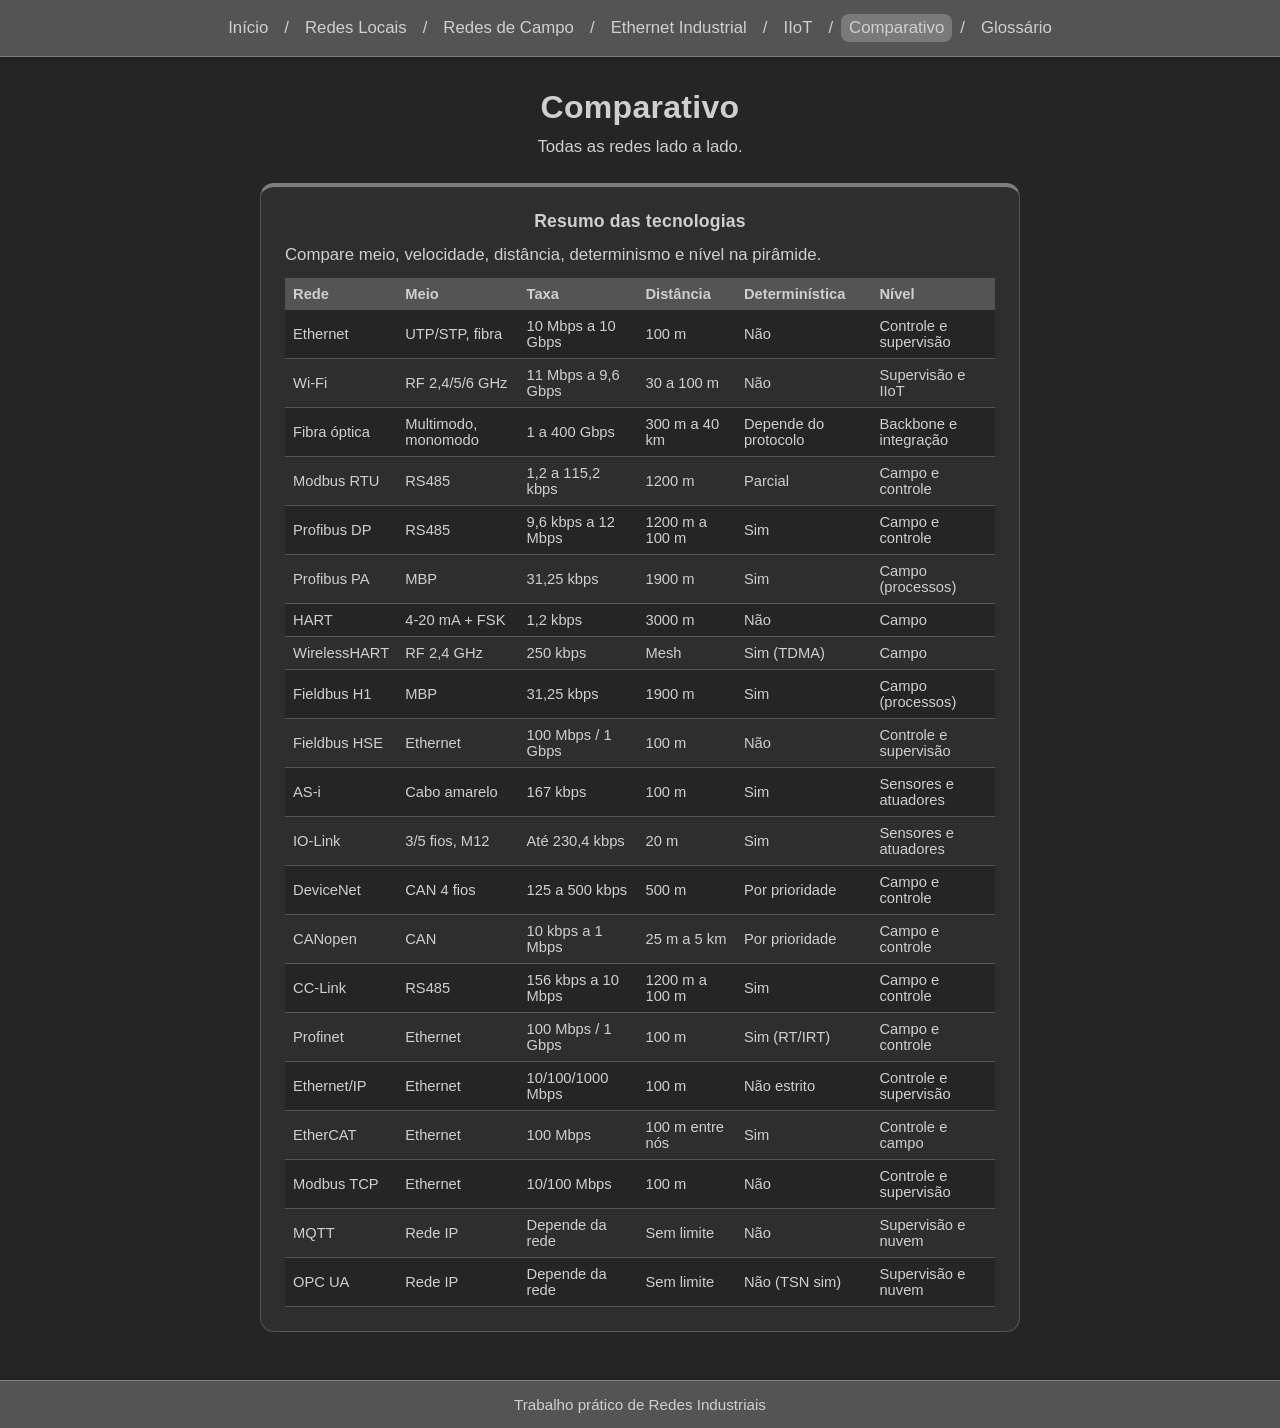
==== html/comparativo.html @ 9dfb2773 "versão iniciail" ====
<!DOCTYPE html>
<html lang="pt-BR">
<head>
    <meta charset="UTF-8">
    <meta name="viewport" content="width=device-width, initial-scale=1.0">
    <link rel="stylesheet" href="../css/style.css">
    <title>Comparativo</title>
</head>
<body>
    <header>
        <input type="checkbox" id="menu">
        <label for="menu" class="hamb">&#9776; Menu</label>
        <nav>
            <a href="../index.html">Início</a><span> /</span>
            <a href="./locais.html">Redes Locais</a><span> /</span>
            <a href="./serial.html">Redes de Campo</a><span> /</span>
            <a href="./ethernet.html">Ethernet Industrial</a><span> /</span>
            <a href="./iiot.html">IIoT</a><span> /</span>
            <a class="atual" href="./comparativo.html">Comparativo</a><span> /</span>
            <a href="./glossario.html">Glossário</a>
        </nav>
    </header>
    <main>

        <h1>Comparativo</h1>
        <p class="sub">Todas as redes lado a lado.</p>

        <section>
            <h3>Resumo das tecnologias</h3>
            <p>Compare meio, velocidade, distância, determinismo e nível na pirâmide.</p>
            <table class="tabela">
                    <tr><th>Rede</th><th>Meio</th><th>Taxa</th><th>Distância</th><th>Determinística</th><th>Nível</th></tr>
                    <tr><td>Ethernet</td><td>UTP/STP, fibra</td><td>10 Mbps a 10 Gbps</td><td>100 m</td><td>Não</td><td>Controle e supervisão</td></tr>
                    <tr><td>Wi-Fi</td><td>RF 2,4/5/6 GHz</td><td>11 Mbps a 9,6 Gbps</td><td>30 a 100 m</td><td>Não</td><td>Supervisão e IIoT</td></tr>
                    <tr><td>Fibra óptica</td><td>Multimodo, monomodo</td><td>1 a 400 Gbps</td><td>300 m a 40 km</td><td>Depende do protocolo</td><td>Backbone e integração</td></tr>
                    <tr><td>Modbus RTU</td><td>RS485</td><td>1,2 a 115,2 kbps</td><td>1200 m</td><td>Parcial</td><td>Campo e controle</td></tr>
                    <tr><td>Profibus DP</td><td>RS485</td><td>9,6 kbps a 12 Mbps</td><td>1200 m a 100 m</td><td>Sim</td><td>Campo e controle</td></tr>
                    <tr><td>Profibus PA</td><td>MBP</td><td>31,25 kbps</td><td>1900 m</td><td>Sim</td><td>Campo (processos)</td></tr>
                    <tr><td>HART</td><td>4-20 mA + FSK</td><td>1,2 kbps</td><td>3000 m</td><td>Não</td><td>Campo</td></tr>
                    <tr><td>WirelessHART</td><td>RF 2,4 GHz</td><td>250 kbps</td><td>Mesh</td><td>Sim (TDMA)</td><td>Campo</td></tr>
                    <tr><td>Fieldbus H1</td><td>MBP</td><td>31,25 kbps</td><td>1900 m</td><td>Sim</td><td>Campo (processos)</td></tr>
                    <tr><td>Fieldbus HSE</td><td>Ethernet</td><td>100 Mbps / 1 Gbps</td><td>100 m</td><td>Não</td><td>Controle e supervisão</td></tr>
                    <tr><td>AS-i</td><td>Cabo amarelo</td><td>167 kbps</td><td>100 m</td><td>Sim</td><td>Sensores e atuadores</td></tr>
                    <tr><td>IO-Link</td><td>3/5 fios, M12</td><td>Até 230,4 kbps</td><td>20 m</td><td>Sim</td><td>Sensores e atuadores</td></tr>
                    <tr><td>DeviceNet</td><td>CAN 4 fios</td><td>125 a 500 kbps</td><td>500 m</td><td>Por prioridade</td><td>Campo e controle</td></tr>
                    <tr><td>CANopen</td><td>CAN</td><td>10 kbps a 1 Mbps</td><td>25 m a 5 km</td><td>Por prioridade</td><td>Campo e controle</td></tr>
                    <tr><td>CC-Link</td><td>RS485</td><td>156 kbps a 10 Mbps</td><td>1200 m a 100 m</td><td>Sim</td><td>Campo e controle</td></tr>
                    <tr><td>Profinet</td><td>Ethernet</td><td>100 Mbps / 1 Gbps</td><td>100 m</td><td>Sim (RT/IRT)</td><td>Campo e controle</td></tr>
                    <tr><td>Ethernet/IP</td><td>Ethernet</td><td>10/100/1000 Mbps</td><td>100 m</td><td>Não estrito</td><td>Controle e supervisão</td></tr>
                    <tr><td>EtherCAT</td><td>Ethernet</td><td>100 Mbps</td><td>100 m entre nós</td><td>Sim</td><td>Controle e campo</td></tr>
                    <tr><td>Modbus TCP</td><td>Ethernet</td><td>10/100 Mbps</td><td>100 m</td><td>Não</td><td>Controle e supervisão</td></tr>
                    <tr><td>MQTT</td><td>Rede IP</td><td>Depende da rede</td><td>Sem limite</td><td>Não</td><td>Supervisão e nuvem</td></tr>
                    <tr><td>OPC UA</td><td>Rede IP</td><td>Depende da rede</td><td>Sem limite</td><td>Não (TSN sim)</td><td>Supervisão e nuvem</td></tr>
            </table>
        </section>

    </main>
    <footer>
        <p>Trabalho prático de Redes Industriais</p>
    </footer>
</body>
</html>
---- css/style.css ----
*{
    margin: 0px;
    padding: 0px;
    box-sizing: border-box;
    font-family: Arial, sans-serif;
}

body{
    text-align: center;
    background-color: #252525;
    font-size: 1rem;
    color: #CFCFCF;
    display: flex;
    flex-direction: column;
    min-height: 100vh;
    font-family: Arial, sans-serif;
    -webkit-tap-highlight-color: transparent;
}

header{
    position: sticky;
    top: 0px;
    z-index: 10;
    background-color: #545454;
    width: 100%;
    padding: 14px 16px;
    box-shadow: 0 2px 6px rgba(0, 0, 0, 0.2);
}

nav{
    display: flex;
    justify-content: center;
    align-items: center;
    gap: 4px;
    flex-wrap: wrap;
    font-size: 0.95rem;
}

main{
    flex: 1;
    padding: 20px 16px;
    display: flex;
    flex-direction: column;
}

footer{
    background-color: #545454;
    width: 100%;
    padding: 15px 0px;
    text-align: center;
    box-shadow: 0 -2px 6px rgba(0, 0, 0, 0.15);
}

footer p{
    color: #CFCFCF;
    font-size: 0.95rem;
    padding: 0px 16px;
}

h1{
    margin-bottom: 8px;
    font-size: 1.5rem;
    color: #CFCFCF;
    letter-spacing: 0.3px;
}

.sub{
    max-width: 600px;
    margin: 0 auto 24px;
    line-height: 1.5;
    color: #CFCFCF;
}

a{
    color: #CFCFCF;
    text-decoration: none;
    transition: background-color 0.3s, padding 0.3s;
}

a:hover{
    background-color: rgba(255, 255, 255, 0.18);
    border-radius: 8px;
}

span{
    color: #CFCFCF;
}

header a,
footer a{
    padding: 4px 8px;
}

nav a.atual{
    background-color: rgba(255, 255, 255, 0.22);
    border-radius: 8px;
}

section{
    background-color: #2E2E2E;
    border-radius: 14px;
    padding: 16px;
    margin: 0 auto 16px;
    width: 100%;
    max-width: 600px;
    text-align: left;
    transition: box-shadow 0.4s ease;
    border: 1px solid #545454;
    border-top: 4px solid #7D7D7D;
}

section:hover{
    box-shadow: 3px 4px 12px rgba(0, 0, 0, 0.15);
}

section h3{
    text-align: center;
    margin-bottom: 10px;
    color: #CFCFCF;
    font-size: 1.1rem;
    letter-spacing: 0.2px;
}

section img{
    display: block;
    margin: 0 auto 12px;
    width: 100%;
    max-width: 340px;
    height: auto;
    border-radius: 10px;
    border: 1px solid #7D7D7D;
}

section p{
    margin: 6px 0;
    line-height: 1.55;
}

section ul{
    margin: 6px 0 6px 20px;
    line-height: 1.55;
}

.pag a{
    display: block;
    color: #CFCFCF;
}

.pag a:hover{
    background-color: transparent;
}

.pag{
    transition: box-shadow 0.4s ease, transform 0.25s ease, background-color 0.25s;
}

.pag .ver{
    margin-top: 10px;
    text-align: right;
    font-weight: bold;
    font-size: 0.95rem;
    color: #CFCFCF;
    transition: padding 0.25s;
}

.pag:hover{
    box-shadow: 3px 4px 12px rgba(0, 0, 0, 0.2);
    cursor: pointer;
    transform: translateY(-3px);
    background-color: #3A3A3A;
    border-color: #7D7D7D;
}

.pag:hover .ver{
    padding-right: 6px;
}

.pag:active{
    transform: translateY(0px);
}

.grade{
    display: grid;
    grid-template-columns: repeat(auto-fit, minmax(220px, 1fr));
    gap: 10px;
    margin-top: 10px;
}

.grade .item,
.grade .itemn1,
.grade .itemn2,
.grade .itemn3,
.grade .itemn4,
.grade .itemn5{
    background-color: #252525;
    border: 1px solid #545454;
    border-left: 4px solid #7D7D7D;
    border-radius: 10px;
    padding: 10px 12px;
    text-align: left;
}

.grade .item h4,
.grade .itemn1 h4,
.grade .itemn2 h4,
.grade .itemn3 h4,
.grade .itemn4 h4,
.grade .itemn5 h4{
    color: #CFCFCF;
    font-size: 0.95rem;
    margin-bottom: 6px;
}

.grade .item p,
.grade .itemn1 p,
.grade .itemn2 p,
.grade .itemn3 p,
.grade .itemn4 p,
.grade .itemn5 p{
    font-size: 0.9rem;
    line-height: 1.45;
    margin: 0;
}

.grade .itemn1{ border-left-color: #CFCFCF; }
.grade .itemn2{ border-left-color: #ABABAB; }
.grade .itemn3{ border-left-color: #7D7D7D; }
.grade .itemn4{ border-left-color: #666666; }
.grade .itemn5{ border-left-color: #545454; }

section img.ladder{
    max-width: 100%;
    margin-top: 14px;
    margin-bottom: 6px;
    background-color: #252525;
}

.legenda{
    text-align: center;
    font-size: 0.88rem;
    color: #CFCFCF;
    margin-bottom: 10px;
}

.aviso{
    background-color: #252525;
    border-left: 4px solid #7D7D7D;
    border-radius: 8px;
    padding: 6px 12px;
    margin-top: 12px;
}

.galeria{
    display: flex;
    flex-wrap: wrap;
    justify-content: center;
    gap: 10px;
    margin-top: 10px;
}

.galeria a{
    display: block;
    padding: 0px;
    flex: 0 0 calc((100% - 10px) / 2);
}

@media (min-width: 560px){
    .galeria a{
        flex: 0 0 calc((100% - 20px) / 3);
    }
}

.galeria a:hover{
    background-color: transparent;
}

.galeria img{
    width: 100%;
    max-width: none;
    height: 160px;
    object-fit: cover;
    margin: 0;
    cursor: pointer;
    transition: transform 0.25s ease;
}

.galeria img:hover{
    transform: scale(1.03);
}

section video{
    display: block;
    width: 100%;
    max-width: 480px;
    margin: 12px auto 0;
    border-radius: 10px;
    border: 1px solid #7D7D7D;
    background-color: #000;
}

.tabela{
    width: 100%;
    margin-top: 10px;
    border-collapse: collapse;
    font-size: 0.92rem;
}

.tabela th{
    background-color: #545454;
    color: #CFCFCF;
    padding: 8px;
    text-align: left;
}

.tabela td{
    padding: 8px;
    border-bottom: 1px solid #545454;
}

details{
    margin-top: 10px;
}

summary{
    cursor: pointer;
    color: #CFCFCF;
    font-weight: bold;
    margin-bottom: 10px;
}

.contatos{
    display: flex;
    flex-direction: column;
    gap: 10px;
    margin-top: 10px;
}

.contatos .item{
    background-color: #252525;
    border: 1px solid rgba(4, 42, 43, 0.25);
    border-left: 4px solid #7D7D7D;
    border-radius: 10px;
    padding: 12px 14px;
    text-align: left;
}

.contatos .item h4{
    color: #CFCFCF;
    font-size: 1rem;
    margin-bottom: 4px;
}

.contatos .item p{
    margin: 0;
    word-break: break-all;
}

a.email{
    color: #CFCFCF;
    font-weight: bold;
}

a.email:hover{
    background-color: transparent;
    text-decoration: underline;
}

#menu{
    position: absolute;
    opacity: 0;
    pointer-events: none;
}

.hamb{
    display: none;
}

@media (max-width: 767px){
    .hamb{
        display: block;
        color: white;
        font-size: 1.2rem;
        font-weight: bold;
        cursor: pointer;
        padding: 2px 8px;
        user-select: none;
    }

    header nav{
        display: none;
        flex-direction: column;
        gap: 6px;
        margin-top: 12px;
    }

    #menu:checked ~ nav{
        display: flex;
    }

    nav span{
        display: none;
    }

    header nav a{
        display: block;
        width: 100%;
        padding: 10px;
        background-color: rgba(255, 255, 255, 0.08);
        border-radius: 8px;
    }

    header nav a.atual{
        background-color: rgba(255, 255, 255, 0.25);
    }
}

@media (min-width: 768px){
    body{
        font-size: 1.05rem;
    }

    main{
        padding: 32px 24px;
    }

    h1{
        font-size: 2rem;
    }

    nav{
        font-size: 1.05rem;
        gap: 8px;
    }

    section{
        max-width: 760px;
        padding: 24px;
    }

    section img{
        max-width: 440px;
    }

    .galeria img{
        height: 200px;
    }
}

.tabela{
    display: block;
    overflow-x: auto;
}

header{
    border-bottom: 1px solid #7D7D7D;
}

footer{
    border-top: 1px solid #7D7D7D;
}

summary{
    background-color: #545454;
    padding: 8px 12px;
    border-radius: 8px;
}

summary:hover{
    background-color: #7D7D7D;
}

.tabela tr:nth-child(even) td{
    background-color: #252525;
}

::selection{
    background-color: #7D7D7D;
    color: #FFFFFF;
}
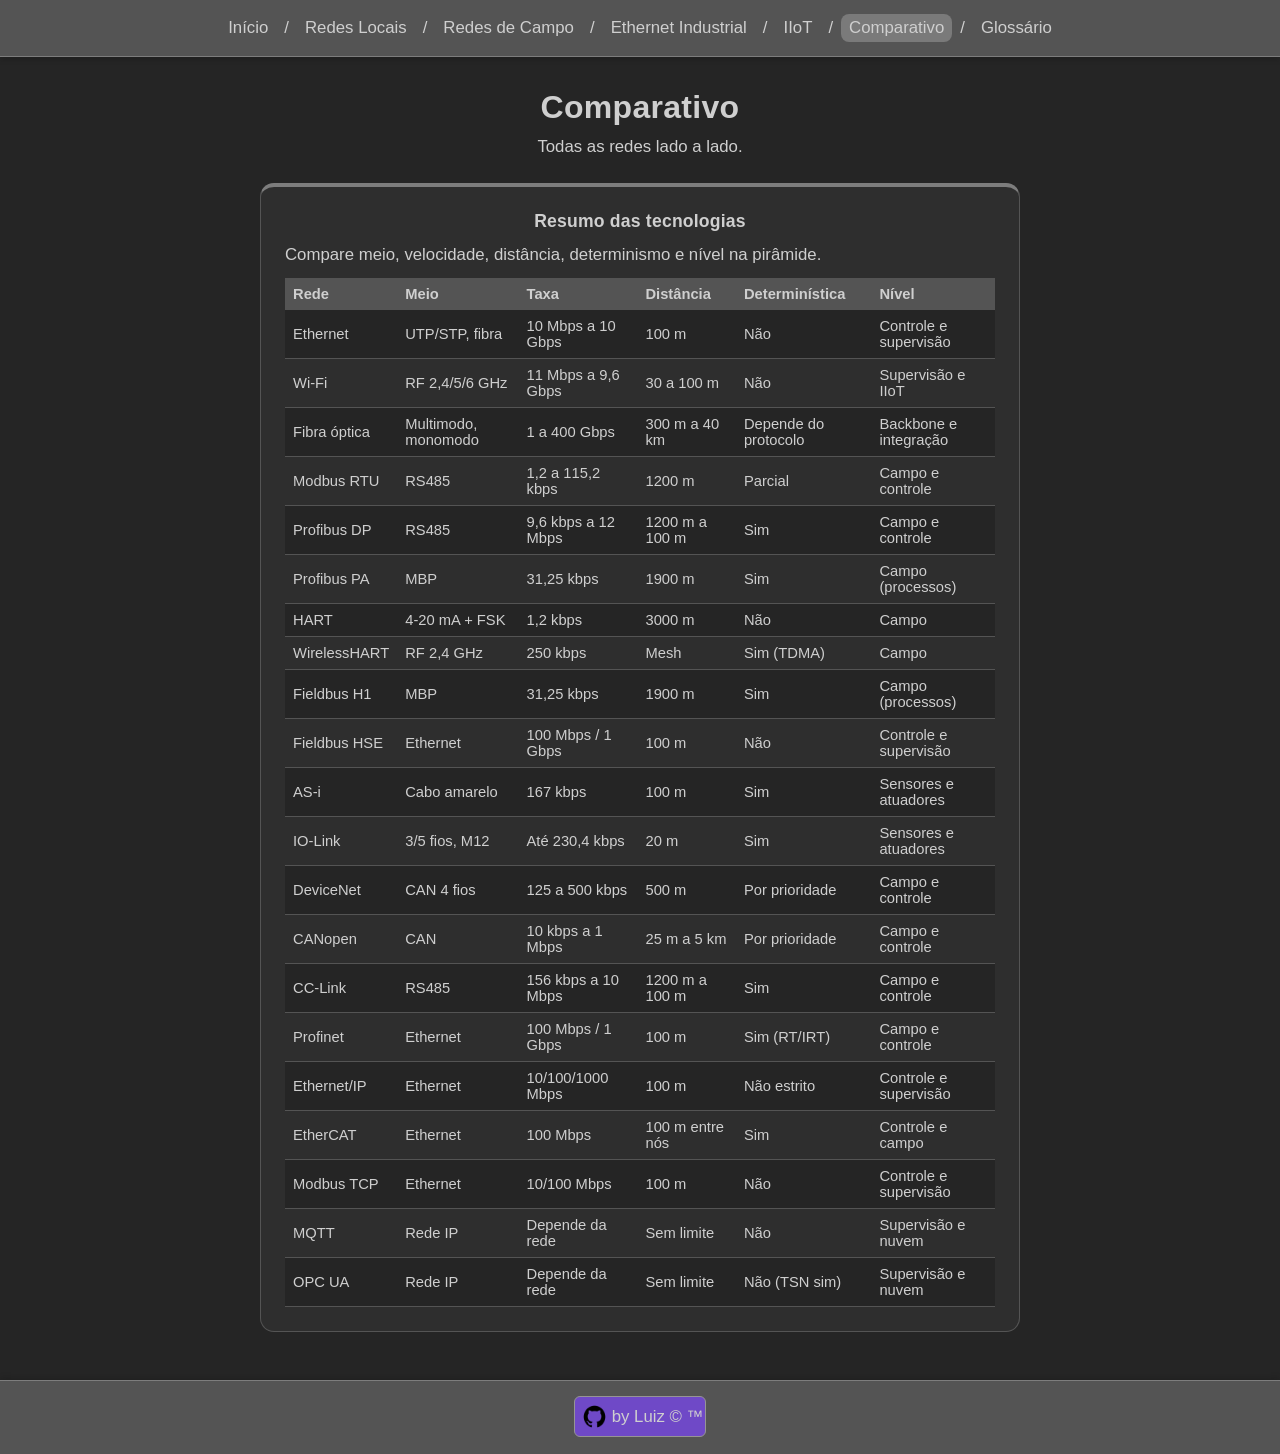
==== commit 4f03ecd4: "segunda versao" ====
--- a/html/comparativo.html
+++ b/html/comparativo.html
@@ -56,7 +56,9 @@
 
     </main>
     <footer>
-        <p>Trabalho prático de Redes Industriais</p>
+        <div class="linkgithub">
+            <a class="link" href="https://github.com/luizz09/"><img src="../img/github.png" alt="GitHub"><span>by Luiz &copy; &trade;</span></a>
+        </div>
     </footer>
 </body>
 </html>
--- a/css/style.css
+++ b/css/style.css
@@ -477,3 +477,26 @@
     background-color: #7D7D7D;
     color: #FFFFFF;
 }
+
+.link{
+    padding: 0px;
+    text-decoration: none;
+    display: flex;
+    justify-content: center;
+    align-items: center;
+}
+
+.linkgithub{
+    background-color: rgb(111, 73, 199);
+    display: inline-flex;
+    align-items: center;
+    padding: 2px;
+    border-radius: 6px;
+    border: 1px solid rgb(150, 148, 148);
+}
+
+.linkgithub img{
+    width: 35px;
+    height: 35px;
+    border-radius: 16px;
+}
